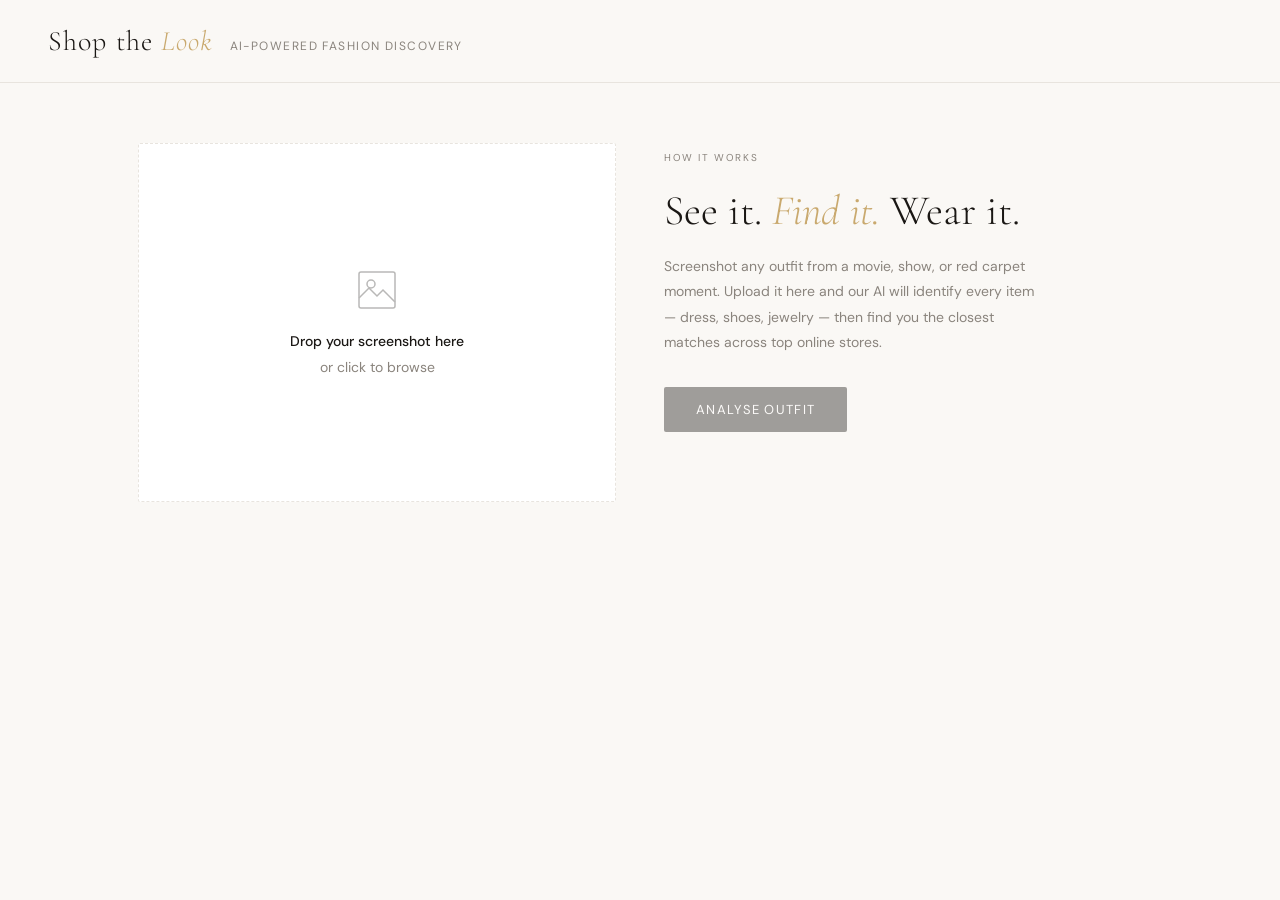
==== index.html @ 54920805 "Update api, add html file and queries file" ====
<!DOCTYPE html>
<html lang="en">
<head>
<meta charset="UTF-8" />
<meta name="viewport" content="width=device-width, initial-scale=1.0" />
<title>Shop the Look</title>
<link href="https://fonts.googleapis.com/css2?family=Cormorant+Garamond:ital,wght@0,300;0,400;1,300&family=DM+Sans:wght@300;400;500&display=swap" rel="stylesheet" />
<style>
  *, *::before, *::after { box-sizing: border-box; margin: 0; padding: 0; }

  :root {
    --cream: #FAF8F5;
    --ink: #1A1714;
    --warm-gray: #8A847D;
    --border: #E8E4DE;
    --accent: #C9A96E;
    --accent-light: #F5EFE4;
    --card-bg: #FFFFFF;
    --radius: 2px;
  }

  body {
    background: var(--cream);
    font-family: 'DM Sans', sans-serif;
    color: var(--ink);
    min-height: 100vh;
  }

  header {
    border-bottom: 1px solid var(--border);
    padding: 24px 48px;
    display: flex;
    align-items: baseline;
    gap: 16px;
  }

  .logo {
    font-family: 'Cormorant Garamond', serif;
    font-size: 28px;
    font-weight: 300;
    letter-spacing: 0.04em;
  }

  .logo span {
    font-style: italic;
    color: var(--accent);
  }

  .tagline {
    font-size: 12px;
    color: var(--warm-gray);
    letter-spacing: 0.12em;
    text-transform: uppercase;
  }

  main {
    max-width: 1100px;
    margin: 0 auto;
    padding: 60px 48px;
  }

  /* Upload Zone */
  .upload-section {
    display: grid;
    grid-template-columns: 1fr 1fr;
    gap: 48px;
    align-items: start;
  }

  .upload-zone {
    border: 1.5px dashed var(--border);
    border-radius: var(--radius);
    aspect-ratio: 4/3;
    display: flex;
    flex-direction: column;
    align-items: center;
    justify-content: center;
    cursor: pointer;
    transition: border-color 0.2s, background 0.2s;
    position: relative;
    overflow: hidden;
    background: var(--card-bg);
  }

  .upload-zone:hover {
    border-color: var(--accent);
    background: var(--accent-light);
  }

  .upload-zone.dragover {
    border-color: var(--accent);
    background: var(--accent-light);
  }

  .upload-zone img {
    position: absolute;
    inset: 0;
    width: 100%;
    height: 100%;
    object-fit: cover;
  }

  .upload-icon {
    width: 48px;
    height: 48px;
    margin-bottom: 16px;
    opacity: 0.3;
  }

  .upload-label {
    font-size: 14px;
    color: var(--warm-gray);
    text-align: center;
    line-height: 1.6;
  }

  .upload-label strong {
    display: block;
    color: var(--ink);
    font-weight: 500;
    margin-bottom: 4px;
  }

  input[type="file"] { display: none; }

  .upload-overlay {
    position: absolute;
    inset: 0;
    background: rgba(26,23,20,0.4);
    display: flex;
    align-items: center;
    justify-content: center;
    opacity: 0;
    transition: opacity 0.2s;
  }

  .upload-zone:hover .upload-overlay {
    opacity: 1;
  }

  .overlay-text {
    color: white;
    font-size: 13px;
    letter-spacing: 0.08em;
    text-transform: uppercase;
  }

  /* Right panel */
  .right-panel {
    padding-top: 8px;
  }

  .section-label {
    font-size: 10px;
    letter-spacing: 0.16em;
    text-transform: uppercase;
    color: var(--warm-gray);
    margin-bottom: 24px;
  }

  .hero-text {
    font-family: 'Cormorant Garamond', serif;
    font-size: 42px;
    font-weight: 300;
    line-height: 1.1;
    margin-bottom: 20px;
  }

  .hero-text em {
    font-style: italic;
    color: var(--accent);
  }

  .description {
    font-size: 14px;
    line-height: 1.8;
    color: var(--warm-gray);
    margin-bottom: 32px;
    max-width: 380px;
  }

  .analyze-btn {
    background: var(--ink);
    color: white;
    border: none;
    padding: 14px 32px;
    font-family: 'DM Sans', sans-serif;
    font-size: 13px;
    letter-spacing: 0.1em;
    text-transform: uppercase;
    cursor: pointer;
    transition: background 0.2s, transform 0.1s;
    border-radius: var(--radius);
    display: inline-flex;
    align-items: center;
    gap: 10px;
  }

  .analyze-btn:hover { background: #2d2824; }
  .analyze-btn:active { transform: scale(0.98); }
  .analyze-btn:disabled { opacity: 0.4; cursor: not-allowed; }

  .analyze-btn .spinner {
    width: 14px;
    height: 14px;
    border: 1.5px solid rgba(255,255,255,0.3);
    border-top-color: white;
    border-radius: 50%;
    animation: spin 0.8s linear infinite;
    display: none;
  }

  .analyze-btn.loading .spinner { display: block; }

  @keyframes spin { to { transform: rotate(360deg); } }

  /* Results */
  .results-section {
    margin-top: 72px;
    border-top: 1px solid var(--border);
    padding-top: 48px;
    display: none;
  }

  .results-section.visible { display: block; }

  .results-header {
    display: flex;
    align-items: baseline;
    justify-content: space-between;
    margin-bottom: 32px;
  }

  .results-title {
    font-family: 'Cormorant Garamond', serif;
    font-size: 28px;
    font-weight: 300;
  }

  /* Detected items */
  .detected-items {
    display: flex;
    flex-wrap: wrap;
    gap: 8px;
    margin-bottom: 40px;
  }

  .item-chip {
    background: var(--accent-light);
    border: 1px solid var(--accent);
    color: var(--ink);
    padding: 6px 14px;
    font-size: 12px;
    letter-spacing: 0.06em;
    border-radius: 100px;
    cursor: pointer;
    transition: background 0.15s;
  }

  .item-chip:hover, .item-chip.active {
    background: var(--accent);
    color: white;
  }

  .ai-description {
    background: var(--card-bg);
    border: 1px solid var(--border);
    border-left: 3px solid var(--accent);
    padding: 20px 24px;
    font-size: 13px;
    line-height: 1.8;
    color: var(--warm-gray);
    margin-bottom: 40px;
    border-radius: var(--radius);
  }

  /* Product grid */
  .products-label {
    font-size: 10px;
    letter-spacing: 0.16em;
    text-transform: uppercase;
    color: var(--warm-gray);
    margin-bottom: 20px;
  }

  .product-grid {
    display: grid;
    grid-template-columns: repeat(auto-fill, minmax(200px, 1fr));
    gap: 24px;
  }

  .product-card {
    background: var(--card-bg);
    border: 1px solid var(--border);
    border-radius: var(--radius);
    overflow: hidden;
    transition: box-shadow 0.2s, transform 0.2s;
    cursor: pointer;
    animation: fadeUp 0.4s ease both;
  }

  .product-card:hover {
    box-shadow: 0 8px 32px rgba(26,23,20,0.08);
    transform: translateY(-2px);
  }

  @keyframes fadeUp {
    from { opacity: 0; transform: translateY(16px); }
    to { opacity: 1; transform: translateY(0); }
  }

  .product-img {
    aspect-ratio: 3/4;
    background: var(--accent-light);
    display: flex;
    align-items: center;
    justify-content: center;
    font-size: 40px;
    position: relative;
    overflow: hidden;
  }

  .product-img img {
    width: 100%;
    height: 100%;
    object-fit: cover;
  }

  .store-badge {
    position: absolute;
    top: 8px;
    right: 8px;
    background: white;
    font-size: 9px;
    letter-spacing: 0.08em;
    text-transform: uppercase;
    padding: 3px 8px;
    border-radius: 100px;
    color: var(--warm-gray);
    border: 1px solid var(--border);
  }

  .product-info {
    padding: 14px 16px;
  }

  .product-name {
    font-size: 13px;
    font-weight: 500;
    margin-bottom: 4px;
    white-space: nowrap;
    overflow: hidden;
    text-overflow: ellipsis;
  }

  .product-store {
    font-size: 11px;
    color: var(--warm-gray);
    margin-bottom: 8px;
  }

  .product-price {
    font-family: 'Cormorant Garamond', serif;
    font-size: 18px;
    color: var(--ink);
  }

  .product-link {
    display: block;
    margin-top: 10px;
    font-size: 11px;
    letter-spacing: 0.1em;
    text-transform: uppercase;
    color: var(--accent);
    text-decoration: none;
  }

  .product-link:hover { text-decoration: underline; }

  /* Empty / error states */
  .state-msg {
    text-align: center;
    padding: 48px;
    color: var(--warm-gray);
    font-size: 14px;
    line-height: 1.8;
  }

  /* Search bar */
  .search-row {
    display: flex;
    gap: 12px;
    margin-bottom: 32px;
  }

  .search-input {
    flex: 1;
    border: 1px solid var(--border);
    background: white;
    padding: 10px 16px;
    font-family: 'DM Sans', sans-serif;
    font-size: 13px;
    color: var(--ink);
    outline: none;
    border-radius: var(--radius);
    transition: border-color 0.2s;
  }

  .search-input:focus { border-color: var(--accent); }

  .search-btn {
    background: var(--accent);
    color: white;
    border: none;
    padding: 10px 20px;
    font-family: 'DM Sans', sans-serif;
    font-size: 12px;
    letter-spacing: 0.1em;
    text-transform: uppercase;
    cursor: pointer;
    border-radius: var(--radius);
    transition: opacity 0.2s;
  }

  .search-btn:hover { opacity: 0.85; }

  /* Responsive */
  @media (max-width: 720px) {
    header { padding: 20px 24px; }
    main { padding: 40px 24px; }
    .upload-section { grid-template-columns: 1fr; gap: 32px; }
    .hero-text { font-size: 32px; }
  }
</style>
</head>
<body>

<header>
  <div class="logo">Shop the <span>Look</span></div>
  <div class="tagline">AI-Powered Fashion Discovery</div>
</header>

<main>
  <div class="upload-section">
    <!-- Upload zone -->
    <div>
      <div class="upload-zone" id="uploadZone">
        <svg class="upload-icon" viewBox="0 0 48 48" fill="none" stroke="currentColor" stroke-width="1.5">
          <rect x="6" y="6" width="36" height="36" rx="2"/>
          <circle cx="18" cy="18" r="4"/>
          <path d="M6 32l10-10 8 8 6-6 12 12"/>
        </svg>
        <div class="upload-label">
          <strong>Drop your screenshot here</strong>
          or click to browse
        </div>
        <div class="upload-overlay">
          <span class="overlay-text">Change photo</span>
        </div>
        <input type="file" id="fileInput" accept="image/*" />
      </div>
    </div>

    <!-- Right panel -->
    <div class="right-panel">
      <div class="section-label">How it works</div>
      <h1 class="hero-text">See it. <em>Find it.</em> Wear it.</h1>
      <p class="description">
        Screenshot any outfit from a movie, show, or red carpet moment.
        Upload it here and our AI will identify every item — dress, shoes,
        jewelry — then find you the closest matches across top online stores.
      </p>

      <button class="analyze-btn" id="analyzeBtn" disabled>
        <div class="spinner"></div>
        <span id="btnText">Analyse Outfit</span>
      </button>
    </div>
  </div>

  <!-- Results -->
  <div class="results-section" id="resultsSection">
    <div class="results-header">
      <h2 class="results-title">Outfit Breakdown</h2>
    </div>

    <!-- AI description -->
    <div class="ai-description" id="aiDescription"></div>

    <!-- Detected items as chips -->
    <div class="detected-items" id="detectedItems"></div>

    <!-- Search override -->
    <div class="search-row">
      <input class="search-input" id="searchInput" placeholder="Refine search, e.g. 'emerald silk midi dress'…" />
      <button class="search-btn" id="searchBtn">Search</button>
    </div>

    <!-- Products -->
    <div class="products-label" id="productsLabel">Similar items found</div>
    <div class="product-grid" id="productGrid"></div>
  </div>
</main>

<script>
  const uploadZone = document.getElementById('uploadZone');
  const fileInput = document.getElementById('fileInput');
  const analyzeBtn = document.getElementById('analyzeBtn');
  const btnText = document.getElementById('btnText');
  const resultsSection = document.getElementById('resultsSection');
  const aiDescription = document.getElementById('aiDescription');
  const detectedItems = document.getElementById('detectedItems');
  const productGrid = document.getElementById('productGrid');
  const productsLabel = document.getElementById('productsLabel');
  const searchInput = document.getElementById('searchInput');
  const searchBtn = document.getElementById('searchBtn');

  let uploadedImageBase64 = null;
  let currentItems = [];

  // Upload handlers
  uploadZone.addEventListener('click', () => fileInput.click());

  uploadZone.addEventListener('dragover', (e) => {
    e.preventDefault();
    uploadZone.classList.add('dragover');
  });
  uploadZone.addEventListener('dragleave', () => uploadZone.classList.remove('dragover'));
  uploadZone.addEventListener('drop', (e) => {
    e.preventDefault();
    uploadZone.classList.remove('dragover');
    const file = e.dataTransfer.files[0];
    if (file && file.type.startsWith('image/')) loadFile(file);
  });

  fileInput.addEventListener('change', () => {
    if (fileInput.files[0]) loadFile(fileInput.files[0]);
  });

  function loadFile(file) {
    const reader = new FileReader();
    reader.onload = (e) => {
      const dataURL = e.target.result;
      uploadedImageBase64 = dataURL.split(',')[1];

      // Show preview
      uploadZone.querySelectorAll('svg, .upload-label').forEach(el => el.style.display = 'none');
      let img = uploadZone.querySelector('img');
      if (!img) { img = document.createElement('img'); uploadZone.appendChild(img); }
      img.src = dataURL;

      analyzeBtn.disabled = false;
      btnText.textContent = 'Analyse Outfit';
    };
    reader.readAsDataURL(file);
  }

  // Analyse
  analyzeBtn.addEventListener('click', () => analyzeOutfit());
  searchBtn.addEventListener('click', () => {
    const query = searchInput.value.trim();
    if (query) searchProducts(query);
  });
  searchInput.addEventListener('keydown', (e) => {
    if (e.key === 'Enter') searchBtn.click();
  });

  async function analyzeOutfit() {
    if (!uploadedImageBase64) return;

    analyzeBtn.disabled = true;
    analyzeBtn.classList.add('loading');
    btnText.textContent = 'Analysing…';
    resultsSection.classList.remove('visible');

    try {
      const response = await fetch('https://api.anthropic.com/v1/messages', {
        method: 'POST',
        headers: { 'Content-Type': 'application/json' },
        body: JSON.stringify({
          model: 'claude-sonnet-4-20250514',
          max_tokens: 1000,
          messages: [{
            role: 'user',
            content: [
              {
                type: 'image',
                source: { type: 'base64', media_type: 'image/jpeg', data: uploadedImageBase64 }
              },
              {
                type: 'text',
                text: `You are a fashion expert and personal stylist. Analyze this image and identify the clothing and accessories visible.

Return ONLY a JSON object in this exact format (no markdown, no extra text):
{
  "description": "A 1-2 sentence stylish description of the overall look and vibe",
  "items": [
    {
      "label": "Short item name (e.g. 'Slip Dress', 'Strappy Heels')",
      "searchQuery": "Specific search query to find this item online (color, material, style, e.g. 'black satin slip midi dress')"
    }
  ]
}

Identify up to 5 distinct wearable items. Be specific about color, material, and silhouette for each search query.`
              }
            ]
          }]
        })
      });

      const data = await response.json();
      const raw = data.content.map(b => b.text || '').join('');
      const clean = raw.replace(/```json|```/g, '').trim();
      const parsed = JSON.parse(clean);

      currentItems = parsed.items || [];
      aiDescription.textContent = parsed.description || '';
      
      // Render chips
      detectedItems.innerHTML = '';
      currentItems.forEach((item, i) => {
        const chip = document.createElement('div');
        chip.className = 'item-chip';
        chip.textContent = item.label;
        chip.addEventListener('click', () => {
          document.querySelectorAll('.item-chip').forEach(c => c.classList.remove('active'));
          chip.classList.add('active');
          searchProducts(item.searchQuery, item.label);
        });
        detectedItems.appendChild(chip);
      });

      resultsSection.classList.add('visible');

      // Auto-search first item
      if (currentItems.length > 0) {
        detectedItems.firstChild.classList.add('active');
        await searchProducts(currentItems[0].searchQuery, currentItems[0].label);
      }

    } catch (err) {
      console.error(err);
      aiDescription.textContent = 'Could not analyse the image. Please try again with a clearer photo.';
      resultsSection.classList.add('visible');
    } finally {
      analyzeBtn.disabled = false;
      analyzeBtn.classList.remove('loading');
      btnText.textContent = 'Re-Analyse';
    }
  }

  async function searchProducts(query, label) {
    productsLabel.textContent = label ? `Similar to: ${label}` : 'Search results';
    productGrid.innerHTML = `<div class="state-msg">Searching for <em>${query}</em>…</div>`;
    searchInput.value = query;

    try {
      const response = await fetch('https://api.anthropic.com/v1/messages', {
        method: 'POST',
        headers: { 'Content-Type': 'application/json' },
        body: JSON.stringify({
          model: 'claude-sonnet-4-20250514',
          max_tokens: 1000,
          tools: [{ type: 'web_search_20250305', name: 'web_search' }],
          messages: [{
            role: 'user',
            content: `Search online stores for: "${query}". 

Find 4-6 real, shoppable products from stores like ASOS, Zara, Net-a-Porter, Revolve, H&M, Nordstrom, Shopbop, or similar.

Return ONLY a JSON array (no markdown) with this structure:
[
  {
    "name": "Product name",
    "store": "Store name",
    "price": "$XX",
    "emoji": "Single relevant emoji for the item type",
    "url": "Real product URL or store search URL"
  }
]

Return 4-6 items. Use real store URLs. Vary the price range (budget to luxury).`
          }]
        })
      });

      const data = await response.json();
      const fullText = data.content.map(b => b.text || '').filter(Boolean).join('');
      const clean = fullText.replace(/```json|```/g, '').trim();
      
      let products = [];
      try {
        products = JSON.parse(clean);
      } catch {
        // Try extracting JSON array
        const match = fullText.match(/\[[\s\S]*\]/);
        if (match) products = JSON.parse(match[0]);
      }

      renderProducts(products);

    } catch (err) {
      console.error(err);
      productGrid.innerHTML = `<div class="state-msg">Couldn't load results. Try refining your search above.</div>`;
    }
  }

  function renderProducts(products) {
    if (!products || products.length === 0) {
      productGrid.innerHTML = `<div class="state-msg">No products found. Try a different search.</div>`;
      return;
    }

    productGrid.innerHTML = '';
    products.forEach((p, i) => {
      const card = document.createElement('div');
      card.className = 'product-card';
      card.style.animationDelay = `${i * 0.07}s`;
      card.innerHTML = `
        <div class="product-img">
          <span>${p.emoji || '👗'}</span>
          <div class="store-badge">${p.store || 'Shop'}</div>
        </div>
        <div class="product-info">
          <div class="product-name">${p.name}</div>
          <div class="product-store">${p.store}</div>
          <div class="product-price">${p.price}</div>
          <a class="product-link" href="${p.url}" target="_blank" rel="noopener">View item →</a>
        </div>
      `;
      productGrid.appendChild(card);
    });
  }
</script>
</body>
</html>
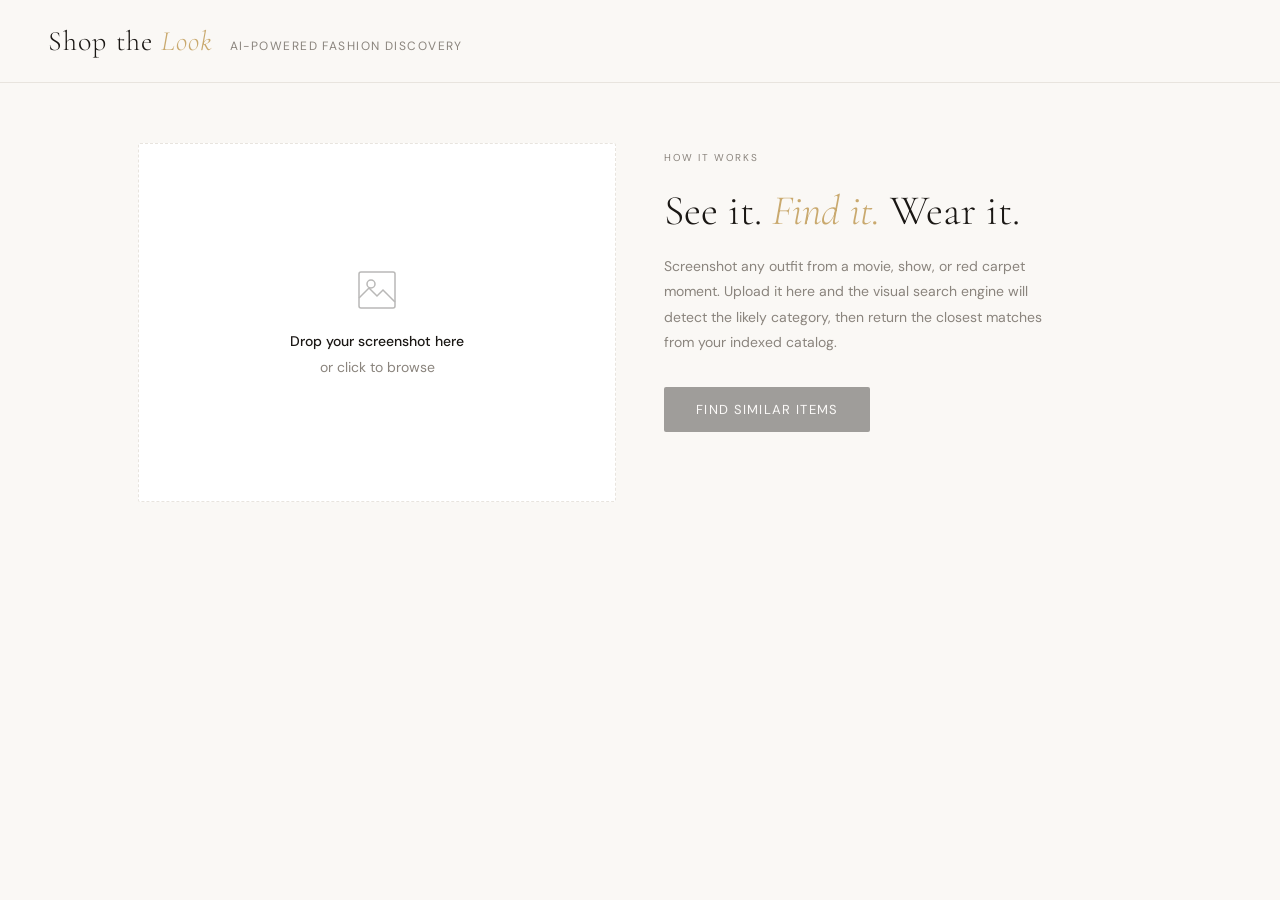
==== commit 446be617: "updated api, search query model, and eval model" ====
--- a/index.html
+++ b/index.html
@@ -467,13 +467,13 @@
       <h1 class="hero-text">See it. <em>Find it.</em> Wear it.</h1>
       <p class="description">
         Screenshot any outfit from a movie, show, or red carpet moment.
-        Upload it here and our AI will identify every item — dress, shoes,
-        jewelry — then find you the closest matches across top online stores.
+        Upload it here and the visual search engine will detect the likely
+        category, then return the closest matches from your indexed catalog.
       </p>
 
       <button class="analyze-btn" id="analyzeBtn" disabled>
         <div class="spinner"></div>
-        <span id="btnText">Analyse Outfit</span>
+        <span id="btnText">Find Similar Items</span>
       </button>
     </div>
   </div>
@@ -492,8 +492,8 @@
 
     <!-- Search override -->
     <div class="search-row">
-      <input class="search-input" id="searchInput" placeholder="Refine search, e.g. 'emerald silk midi dress'…" />
-      <button class="search-btn" id="searchBtn">Search</button>
+      <input class="search-input" id="searchInput" placeholder="Optional category filter: shoes, dress, bag" />
+      <button class="search-btn" id="searchBtn">Apply</button>
     </div>
 
     <!-- Products -->
@@ -503,6 +503,8 @@
 </main>
 
 <script>
+  const API_BASE = 'http://127.0.0.1:8000';
+
   const uploadZone = document.getElementById('uploadZone');
   const fileInput = document.getElementById('fileInput');
   const analyzeBtn = document.getElementById('analyzeBtn');
@@ -515,17 +517,19 @@
   const searchInput = document.getElementById('searchInput');
   const searchBtn = document.getElementById('searchBtn');
 
-  let uploadedImageBase64 = null;
-  let currentItems = [];
-
-  // Upload handlers
+  let uploadedFile = null;
+  let currentGroups = [];
+  let activeCategory = null;
+
   uploadZone.addEventListener('click', () => fileInput.click());
 
   uploadZone.addEventListener('dragover', (e) => {
     e.preventDefault();
     uploadZone.classList.add('dragover');
   });
+
   uploadZone.addEventListener('dragleave', () => uploadZone.classList.remove('dragover'));
+
   uploadZone.addEventListener('drop', (e) => {
     e.preventDefault();
     uploadZone.classList.remove('dragover');
@@ -537,196 +541,181 @@
     if (fileInput.files[0]) loadFile(fileInput.files[0]);
   });
 
+  analyzeBtn.addEventListener('click', () => analyzeOutfit());
+
+  searchBtn.addEventListener('click', () => {
+    if (!uploadedFile) return;
+    runBreakdown(getCategoryFilter());
+  });
+
+  searchInput.addEventListener('keydown', (e) => {
+    if (e.key === 'Enter') searchBtn.click();
+  });
+
   function loadFile(file) {
+    uploadedFile = file;
     const reader = new FileReader();
     reader.onload = (e) => {
       const dataURL = e.target.result;
-      uploadedImageBase64 = dataURL.split(',')[1];
-
-      // Show preview
-      uploadZone.querySelectorAll('svg, .upload-label').forEach(el => el.style.display = 'none');
+      uploadZone.querySelectorAll('svg, .upload-label').forEach((el) => { el.style.display = 'none'; });
       let img = uploadZone.querySelector('img');
-      if (!img) { img = document.createElement('img'); uploadZone.appendChild(img); }
+      if (!img) {
+        img = document.createElement('img');
+        uploadZone.appendChild(img);
+      }
       img.src = dataURL;
-
       analyzeBtn.disabled = false;
-      btnText.textContent = 'Analyse Outfit';
+      btnText.textContent = 'Find Similar Items';
     };
     reader.readAsDataURL(file);
   }
 
-  // Analyse
-  analyzeBtn.addEventListener('click', () => analyzeOutfit());
-  searchBtn.addEventListener('click', () => {
-    const query = searchInput.value.trim();
-    if (query) searchProducts(query);
-  });
-  searchInput.addEventListener('keydown', (e) => {
-    if (e.key === 'Enter') searchBtn.click();
-  });
+  function getCategoryFilter() {
+    const val = searchInput.value.trim().toLowerCase();
+    return val || null;
+  }
+
+  function escapeHtml(text) {
+    return String(text || '')
+      .replaceAll('&', '&amp;')
+      .replaceAll('<', '&lt;')
+      .replaceAll('>', '&gt;')
+      .replaceAll('"', '&quot;')
+      .replaceAll("'", '&#039;');
+  }
+
+  function confidencePct(value) {
+    const n = Number(value || 0);
+    return `${Math.round(n * 100)}%`;
+  }
 
   async function analyzeOutfit() {
-    if (!uploadedImageBase64) return;
+    if (!uploadedFile) return;
 
     analyzeBtn.disabled = true;
     analyzeBtn.classList.add('loading');
-    btnText.textContent = 'Analysing…';
+    btnText.textContent = 'Breaking down…';
     resultsSection.classList.remove('visible');
 
     try {
-      const response = await fetch('https://api.anthropic.com/v1/messages', {
-        method: 'POST',
-        headers: { 'Content-Type': 'application/json' },
-        body: JSON.stringify({
-          model: 'claude-sonnet-4-20250514',
-          max_tokens: 1000,
-          messages: [{
-            role: 'user',
-            content: [
-              {
-                type: 'image',
-                source: { type: 'base64', media_type: 'image/jpeg', data: uploadedImageBase64 }
-              },
-              {
-                type: 'text',
-                text: `You are a fashion expert and personal stylist. Analyze this image and identify the clothing and accessories visible.
-
-Return ONLY a JSON object in this exact format (no markdown, no extra text):
-{
-  "description": "A 1-2 sentence stylish description of the overall look and vibe",
-  "items": [
-    {
-      "label": "Short item name (e.g. 'Slip Dress', 'Strappy Heels')",
-      "searchQuery": "Specific search query to find this item online (color, material, style, e.g. 'black satin slip midi dress')"
-    }
-  ]
-}
-
-Identify up to 5 distinct wearable items. Be specific about color, material, and silhouette for each search query.`
-              }
-            ]
-          }]
-        })
-      });
-
-      const data = await response.json();
-      const raw = data.content.map(b => b.text || '').join('');
-      const clean = raw.replace(/```json|```/g, '').trim();
-      const parsed = JSON.parse(clean);
-
-      currentItems = parsed.items || [];
-      aiDescription.textContent = parsed.description || '';
-      
-      // Render chips
-      detectedItems.innerHTML = '';
-      currentItems.forEach((item, i) => {
-        const chip = document.createElement('div');
-        chip.className = 'item-chip';
-        chip.textContent = item.label;
-        chip.addEventListener('click', () => {
-          document.querySelectorAll('.item-chip').forEach(c => c.classList.remove('active'));
-          chip.classList.add('active');
-          searchProducts(item.searchQuery, item.label);
-        });
-        detectedItems.appendChild(chip);
-      });
-
-      resultsSection.classList.add('visible');
-
-      // Auto-search first item
-      if (currentItems.length > 0) {
-        detectedItems.firstChild.classList.add('active');
-        await searchProducts(currentItems[0].searchQuery, currentItems[0].label);
-      }
-
+      await runBreakdown(getCategoryFilter());
     } catch (err) {
       console.error(err);
-      aiDescription.textContent = 'Could not analyse the image. Please try again with a clearer photo.';
+      aiDescription.textContent = err.message || 'Could not analyze this image. Please try a clearer image.';
       resultsSection.classList.add('visible');
     } finally {
       analyzeBtn.disabled = false;
       analyzeBtn.classList.remove('loading');
-      btnText.textContent = 'Re-Analyse';
+      btnText.textContent = 'Re-Run Breakdown';
     }
   }
 
-  async function searchProducts(query, label) {
-    productsLabel.textContent = label ? `Similar to: ${label}` : 'Search results';
-    productGrid.innerHTML = `<div class="state-msg">Searching for <em>${query}</em>…</div>`;
-    searchInput.value = query;
-
-    try {
-      const response = await fetch('https://api.anthropic.com/v1/messages', {
-        method: 'POST',
-        headers: { 'Content-Type': 'application/json' },
-        body: JSON.stringify({
-          model: 'claude-sonnet-4-20250514',
-          max_tokens: 1000,
-          tools: [{ type: 'web_search_20250305', name: 'web_search' }],
-          messages: [{
-            role: 'user',
-            content: `Search online stores for: "${query}". 
-
-Find 4-6 real, shoppable products from stores like ASOS, Zara, Net-a-Porter, Revolve, H&M, Nordstrom, Shopbop, or similar.
-
-Return ONLY a JSON array (no markdown) with this structure:
-[
-  {
-    "name": "Product name",
-    "store": "Store name",
-    "price": "$XX",
-    "emoji": "Single relevant emoji for the item type",
-    "url": "Real product URL or store search URL"
-  }
-]
-
-Return 4-6 items. Use real store URLs. Vary the price range (budget to luxury).`
-          }]
-        })
+  async function runBreakdown(category = null) {
+    if (!uploadedFile) return;
+
+    productsLabel.textContent = 'Similar items found';
+    productGrid.innerHTML = '<div class="state-msg">Analyzing outfit pieces…</div>';
+    detectedItems.innerHTML = '';
+    resultsSection.classList.add('visible');
+
+    const formData = new FormData();
+    formData.append('file', uploadedFile);
+
+    const params = new URLSearchParams({ max_items: '3', k_per_item: '8' });
+    if (category) params.set('category', category);
+
+    const response = await fetch(`${API_BASE}/breakdown?${params.toString()}`, {
+      method: 'POST',
+      body: formData,
+    });
+
+    const payload = await response.json();
+    if (!response.ok) {
+      const msg = payload?.detail || payload?.error || 'Breakdown request failed';
+      throw new Error(msg);
+    }
+
+    currentGroups = payload.groups || [];
+    if (!currentGroups.length) {
+      aiDescription.textContent = 'No outfit pieces were detected from this image. Try a clearer full-body or product photo.';
+      productGrid.innerHTML = '<div class="state-msg">No matches found for detected pieces.</div>';
+      return;
+    }
+
+    const summary = (payload.detected_categories || [])
+      .map((x) => `${x.category} (${confidencePct(x.confidence)})`)
+      .join(', ');
+    aiDescription.textContent = `Detected outfit pieces: ${summary}. Click a piece below to inspect matching products.`;
+
+    renderDetectedItems(currentGroups);
+    activeCategory = currentGroups[0].category;
+    renderCategoryResults(activeCategory);
+  }
+
+  function renderDetectedItems(groups) {
+    detectedItems.innerHTML = '';
+    groups.forEach((g) => {
+      const chip = document.createElement('div');
+      chip.className = 'item-chip' + (g.category === activeCategory ? ' active' : '');
+      chip.textContent = `${g.category} - ${confidencePct(g.confidence)}`;
+      chip.addEventListener('click', () => {
+        activeCategory = g.category;
+        renderDetectedItems(groups);
+        renderCategoryResults(g.category);
       });
-
-      const data = await response.json();
-      const fullText = data.content.map(b => b.text || '').filter(Boolean).join('');
-      const clean = fullText.replace(/```json|```/g, '').trim();
-      
-      let products = [];
-      try {
-        products = JSON.parse(clean);
-      } catch {
-        // Try extracting JSON array
-        const match = fullText.match(/\[[\s\S]*\]/);
-        if (match) products = JSON.parse(match[0]);
-      }
-
-      renderProducts(products);
-
-    } catch (err) {
-      console.error(err);
-      productGrid.innerHTML = `<div class="state-msg">Couldn't load results. Try refining your search above.</div>`;
+      detectedItems.appendChild(chip);
+    });
+  }
+
+  function renderCategoryResults(category) {
+    const group = currentGroups.find((g) => g.category === category);
+    if (!group) {
+      productGrid.innerHTML = '<div class="state-msg">No results for this category.</div>';
+      return;
     }
+
+    productsLabel.textContent = `Similar ${category} items`;
+    renderProducts(group.results || []);
   }
 
   function renderProducts(products) {
     if (!products || products.length === 0) {
-      productGrid.innerHTML = `<div class="state-msg">No products found. Try a different search.</div>`;
+      productGrid.innerHTML = '<div class="state-msg">No products found for this piece.</div>';
       return;
     }
 
     productGrid.innerHTML = '';
     products.forEach((p, i) => {
+      const price = (p.price_usd !== null && p.price_usd !== undefined)
+        ? `$${Number(p.price_usd).toFixed(2)}`
+        : 'N/A';
+      const safeTitle = escapeHtml(p.title || 'Untitled');
+      const safeUrl = escapeHtml(p.url || '#');
+      const safeImage = escapeHtml(p.image || '');
+      const safeCategory = escapeHtml(p.category || 'item');
+      const safeStore = escapeHtml((p.url || '').includes('amazon.com') ? 'Amazon' : 'Catalog');
+
+      const imageBlock = safeImage
+        ? `<img src="${safeImage}" alt="${safeTitle}" loading="lazy" />`
+        : '<span>🛍️</span>';
+
+      const linkBlock = p.url
+        ? `<a class="product-link" href="${safeUrl}" target="_blank" rel="noopener">View item →</a>`
+        : '';
+
       const card = document.createElement('div');
       card.className = 'product-card';
-      card.style.animationDelay = `${i * 0.07}s`;
+      card.style.animationDelay = `${i * 0.06}s`;
       card.innerHTML = `
         <div class="product-img">
-          <span>${p.emoji || '👗'}</span>
-          <div class="store-badge">${p.store || 'Shop'}</div>
+          ${imageBlock}
+          <div class="store-badge">${safeCategory}</div>
         </div>
         <div class="product-info">
-          <div class="product-name">${p.name}</div>
-          <div class="product-store">${p.store}</div>
-          <div class="product-price">${p.price}</div>
-          <a class="product-link" href="${p.url}" target="_blank" rel="noopener">View item →</a>
+          <div class="product-name">${safeTitle}</div>
+          <div class="product-store">${safeStore}</div>
+          <div class="product-price">${price}</div>
+          ${linkBlock}
         </div>
       `;
       productGrid.appendChild(card);
@@ -734,4 +723,4 @@
   }
 </script>
 </body>
-</html>+</html>
